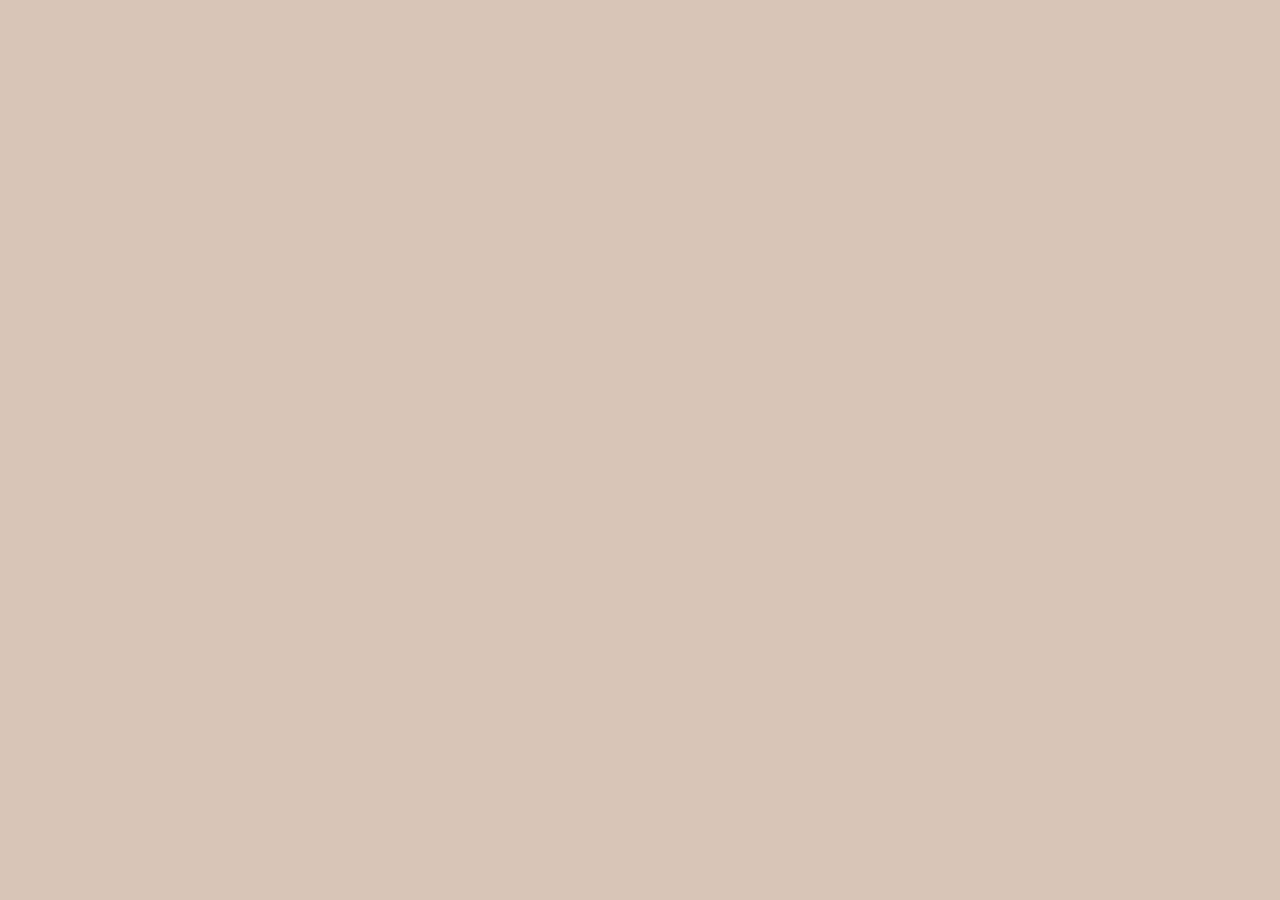
==== enfant.html @ 5340d5ac "First commit" ====
<!DOCTYPE html>
<html lang="fr">
<head>
    <meta charset="UTF-8">
    <meta name="viewport" content="width=device-width, initial-scale=1.0">
    <title>Enfant</title>
    <link rel="shortcut icon" href="/Favicon.ico" type="image/x-icon">
    <link rel="stylesheet" href="style.css">
</head>
<body>
    
</body>
</html>
---- style.css ----
body {
    background:  #d9c5b8 ;
    height: 100vh; 
    font-family: 'Pathway Gothic One', sans-serif;
    margin: 0;
}

#logo-container {
    position: absolute;
    top: 20px; /* Ajustez la position verticale selon vos besoins */
    left: 20px; /* Ajustez la position horizontale selon vos besoins */

}

.logo {
    position: absolute; /* Position absolue pour que le logo ne pousse pas le contenu vers le bas */
    top: 10px; /* Ajustez cette valeur pour positionner le logo */
    left: 10px; /* Ajustez cette valeur pour positionner le logo */
    width: 138px;
    height: 138px;
    font-weight: 500;
    font-size: 1rem;
    z-index: 1001; /* Assurez-vous que le logo est au-dessus du carrousel */
}

.logo span{
    position: absolute;
    left: 90px;
    transform-origin: 0 100px;
    color: white;
}

.logo p {
    position:relative;
    left: 150px;
    top: 25px;
    transform: translate(-50%, 50%);
   font-size: 1.5rem;
   color: white;
}


.carousel {
    position: relative;
    width: 100%;    
    height: 100vh; /* Assure que le carrousel prend toute la hauteur de la fenêtre */
    max-width: 900px;
    margin: 0 auto;
    overflow: hidden; /* Cache les parties des images qui débordent */
}

.carousel img {
    position: absolute;
    top: 0;
    left: 0;
    width: 100%;                         
    height: 100%; /* Assure que les images prennent toute la hauteur du carrousel */  
    object-fit: contain; /* Assure que l'image couvre tout le conteneur sans déformer */
    opacity: 0; /* Commence avec une opacité de 0 */
    transition: opacity 0.2s ease-in-out; /* Transition d'opacité sur 0.5 secondes */
}

.carousel img.active {
    opacity: 1; /* Rend l'image active complètement opaque */
    display: block; /* Assure que l'image active est affichée */
}

/* Styles pour la barre de navigation */
nav {
    position: fixed;
    width: 600px; 
    height: 100vh;
    background: #e7d1c3; 
    right: 0; 
    top: 0; 
    z-index: 1000;
}



/* Styles pour les éléments de liste dans la barre de navigation */
#navbar li {
    margin-right: 30px;
}

/* Styles pour le menu */
.menu {
    margin-top: 200px;
    text-align: right; 
    font-size: 26px; 
    font-weight: 100;
    margin-right: 50px;
}


.menu a {
    position: relative;
    display: inline-block;
    color: inherit; /* Conserve la couleur du texte */
    text-decoration: none; /* Supprime la décoration par défaut des liens */
}

.menu a::after {
    content: '';
    position: absolute;
    top: 50%; /* Place le trait au milieu verticalement */
    right: 0; /* Commence le trait à droite */
    width: 0;
    height: 2px; /* Épaisseur du trait */
    background-color: white;
    transition: width 0.3s ease-in-out;
    transform: translateY(-50%); 
}

.menu a:hover::after {
    width: 30px;
}

.items {
    position: relative;
}

/* Styles pour le trait */
.trait {
    position: absolute;
    top: 50%; /* Ajustez cette valeur pour aligner verticalement */
    right: -120px; /* Commence au bord droit de l'écran */
    width: 40px;
    height: 2px; /* Épaisseur du trait */
    background-color: white;
    transition: width 2s ease-in-out, right 1s ease-in-out;
    z-index: 1000; /* Assurez-vous que le trait est au-dessus des autres éléments */
}

/* Animation pour le trait */
.items:hover .trait {
    right: -65px; /* Le trait se déplace vers la gauche */
}

/* Styles pour la sous-liste de la galerie */
.sous-liste-galerie {
    position: absolute;
    left: -30px; /* Positionne les sous-listes à gauche */
    top: 0;
    width: 300px;
    background: #e7d1c3;
    display: none; /* Cache les sous-listes par défaut */
    z-index: 1000; /* Assure que les sous-listes sont au-dessus des autres éléments */
}

/* Styles pour la sous-liste des tarifs */
.sous-liste-tarifs {
    position: absolute;
    left: -30px; /* Positionne les sous-listes à gauche */
    top: 10px;
    width: 300px;
    background: #e7d1c3;
    display: none; /* Cache les sous-listes par défaut */
    z-index: 1000; /* Assure que les sous-listes sont au-dessus des autres éléments */
}

/* Affiche les sous-listes au survol des éléments de la liste ou des sous-listes elles-mêmes */
    .items:hover .sous-liste-galerie,
    .items:hover .sous-liste-tarifs, 
    .sous-liste-galerie:hover,
    .sous-liste-tarifs:hover { 
    display: block; /* Affiche les sous-listes */
}

/* Styles pour les éléments de texte de la liste */
.txt-liste span {
    cursor: pointer; /* Change le curseur en main au survol */
}

/* Styles pour les éléments de la liste */
.liste-items {
    padding: 15px 0; /* Ajoute un espacement vertical de 15px */
    font-size: 20px; /* Définit la taille de la police à 15px */
} 

/* Styles pour les listes non ordonnées */
ul {
    list-style-type: none; /* Supprime les puces de la liste */
    color: white; /* Définit la couleur du texte à blanc */
    position: relative;
}

/* Supprime la décoration de texte et définit la couleur du texte à blanc */
a { 
    text-decoration: none;
    color: white;
}

/* Styles pour les icônes hamburger et de fermeture */
.hamburger, .close {
    position: fixed; /* Positionne les icônes de manière absolue par rapport à leur conteneur */
    top: 20px; /* Positionne les icônes à 20px du haut de la navbar */
    right: 30px; /* Positionne les icônes à 30px de la droite de la navbar */
    color: white; /* Définit la couleur des icônes à blanc */
    font-size: 30px; /* Définit la taille des icônes à 30px */
    padding: 20px; /* Ajoute un espacement de 20px autour des icônes */
    cursor: pointer; /* Change le curseur en main au survol des icônes */
    z-index: 1001; /* Assure que les icônes sont au-dessus des autres éléments */
}

/* Styles pour les icônes sociales */
.social-icons {
    position: absolute; /* Positionne les icônes de manière absolue par rapport à la navbar */
    bottom: 30px; /* Positionne les icônes à 30px du bas de la navbar */
    width: 100%; /* Assure que les icônes sont centrées horizontalement */
    display: flex; /* Utilise le modèle de boîte flexible pour aligner les icônes */
    justify-content: space-evenly; /* Centre les icônes horizontalement */
}

/* Styles pour les liens à l'intérieur des icônes sociales */
.social-icons a {
    color: #fff; /* Définit la couleur des liens à blanc */
    font-size: 15px; /* Définit la taille de la police des liens à 15px */
    margin: 0 10px; /* Ajoute un espacement horizontal entre les icônes */
}

/* Style pour la section */
.section {
    background-color: white;
    color:rgb(95, 92, 91);
    height: 100vh;
    display: flex;
    flex-direction: column;
    align-items: center;
    font-family: "Open Sans", sans-serif;
    font-weight: 100;
    padding: 30px 100px;

}

.section-paragraph {
    margin: 20px 40px;
    font-size: 15px;
    text-align: center;
    font-size: 100;
    padding: 0 20px;
    line-height: 2;
    letter-spacing: 0.1em;
}

.section-title {
    font-size: 22px;
    font-weight: 400;
    color: black;
}

.section-subtitle {
    font-size: 15px;
    line-height: 2;
    letter-spacing: 0.1em;
    color:rgb(95, 92, 91);
    font-weight: 100;
}

/* Syle pour la ligne */
.custom-hr {
    width: 100%; 
    border-top: 1px solid rgb(95, 92, 91);
    margin: 70px 30px; 

}

.section-image {
    background-color: white;
    margin-top: -500px;
}

/* Style pour container image */
.image-container, .image-container2 {
    position: relative;
    width: 850px;
    height: 650px;
    margin: 0 auto; /* Centre le conteneur horizontalement */
    margin-left: 100px;
}
.background-image {
    width: 100%;
    height: 100%;
    object-fit: contain; /* Assure que l'image couvre tout le conteneur sans déformation */
}

.overlay {
    position: absolute;
    top: 50%;
    right: -28%;
    transform: translateY(-50%);
    background-color: white;
    padding: 20px;
    width: 350px;
    height: 250px;
    font-family: "Open Sans", sans-serif;
    box-shadow: 0 4px 8px rgba(0, 0, 0, 0.1);
    display: flex;
    flex-direction: column;
    align-items: center;
    justify-content: center;
    text-align: center; /* Centre le texte à l'intérieur des éléments */
}


.overlay-title {
    font-size: 20px;
    font-weight: 400;
    margin-bottom: 10px;
    color: rgb(95, 92, 91);
}

.overlay-text {
    font-size: 16px;
    font-weight: 100;
    margin-bottom: 20px;
    line-height: 2;
    letter-spacing: 0.1em;
}

.overlay-button {
    background-color: white;
    color: black;
    border: 1px solid black;
    padding: 10px 20px;
    cursor: pointer;
    font-size: 16px;

}

.overlay-button:hover {
    background-color: black;
    color: white;  
}

.section-commentaire {
    background-color: #fff;
    color: rgb(95, 92, 91);
    height: 40vh;
    display: flex;
    flex-direction: column;
    align-items: center;
    font-family: "Open Sans", sans-serif;
    font-size: 15px;
    line-height: 2;
    letter-spacing: 0.1em;
    font-weight: 100;
    padding: 100px 100px;
}    

.custom-hr-avant-fin {
    border: none;
    border-top: 1px solid rgb(95, 92, 91); /* Trait fin noir */
    margin: 0 30px ; /* 30px avant les bords */
    background-color: white; /* Fond blanc */
}

.section-actualite {
    background-color: #fff;
    color: rgb(95, 92, 91);
    height: 180px;
    display: flex;
    justify-content: space-between;
    align-items: center;
    font-family: "Open Sans", sans-serif;
    font-size: 15px;
    line-height: 2;
    letter-spacing: 0.1em;
    padding: 30px 0px;
}

.photos-left, .photos-right {
    display: flex;
    flex-direction: row; /* Change to row for horizontal alignment */
    justify-content: space-between; 
    gap: 10px; /* Espace entre les photos */
}

.photos-left img, .photos-right img {
    width: 165px;
    height: 165px;
    object-fit: cover; /* Pour s'assurer que les images remplissent bien les dimensions */
}

.text-center {
    flex: 1;
    text-align: center;
    padding: 0 20px; /* Espace entre le texte et les photos */
}
.custom-hr-fin {
    border: none;
    border-top: 1px solid rgb(95, 92, 91); /* Trait fin noir */
    margin: 0 30px ; /* 30px avant les bords */
    background-color: white; /* Fond blanc */
}

/* Style pour le footer */
.footer {
    background-color:white;
    color: rgb(95, 92, 91);;
    display: flex;
    justify-content: space-between;
    align-items: center;
    padding: 20px 100px;
    font-family: "Open Sans", sans-serif;
    font-size: 15px;
    line-height: 2;
    letter-spacing: 0.5em;
    height: 150px;
}


.footer-center {
    text-align: center;
    background-color: white;
}

.footer-center h3{
background-color: white;
margin: 0;
padding-top: 30px;
}

.footer-left {
    text-align: center;
    padding: 30px 0 30px 0;
background-color: white;
}
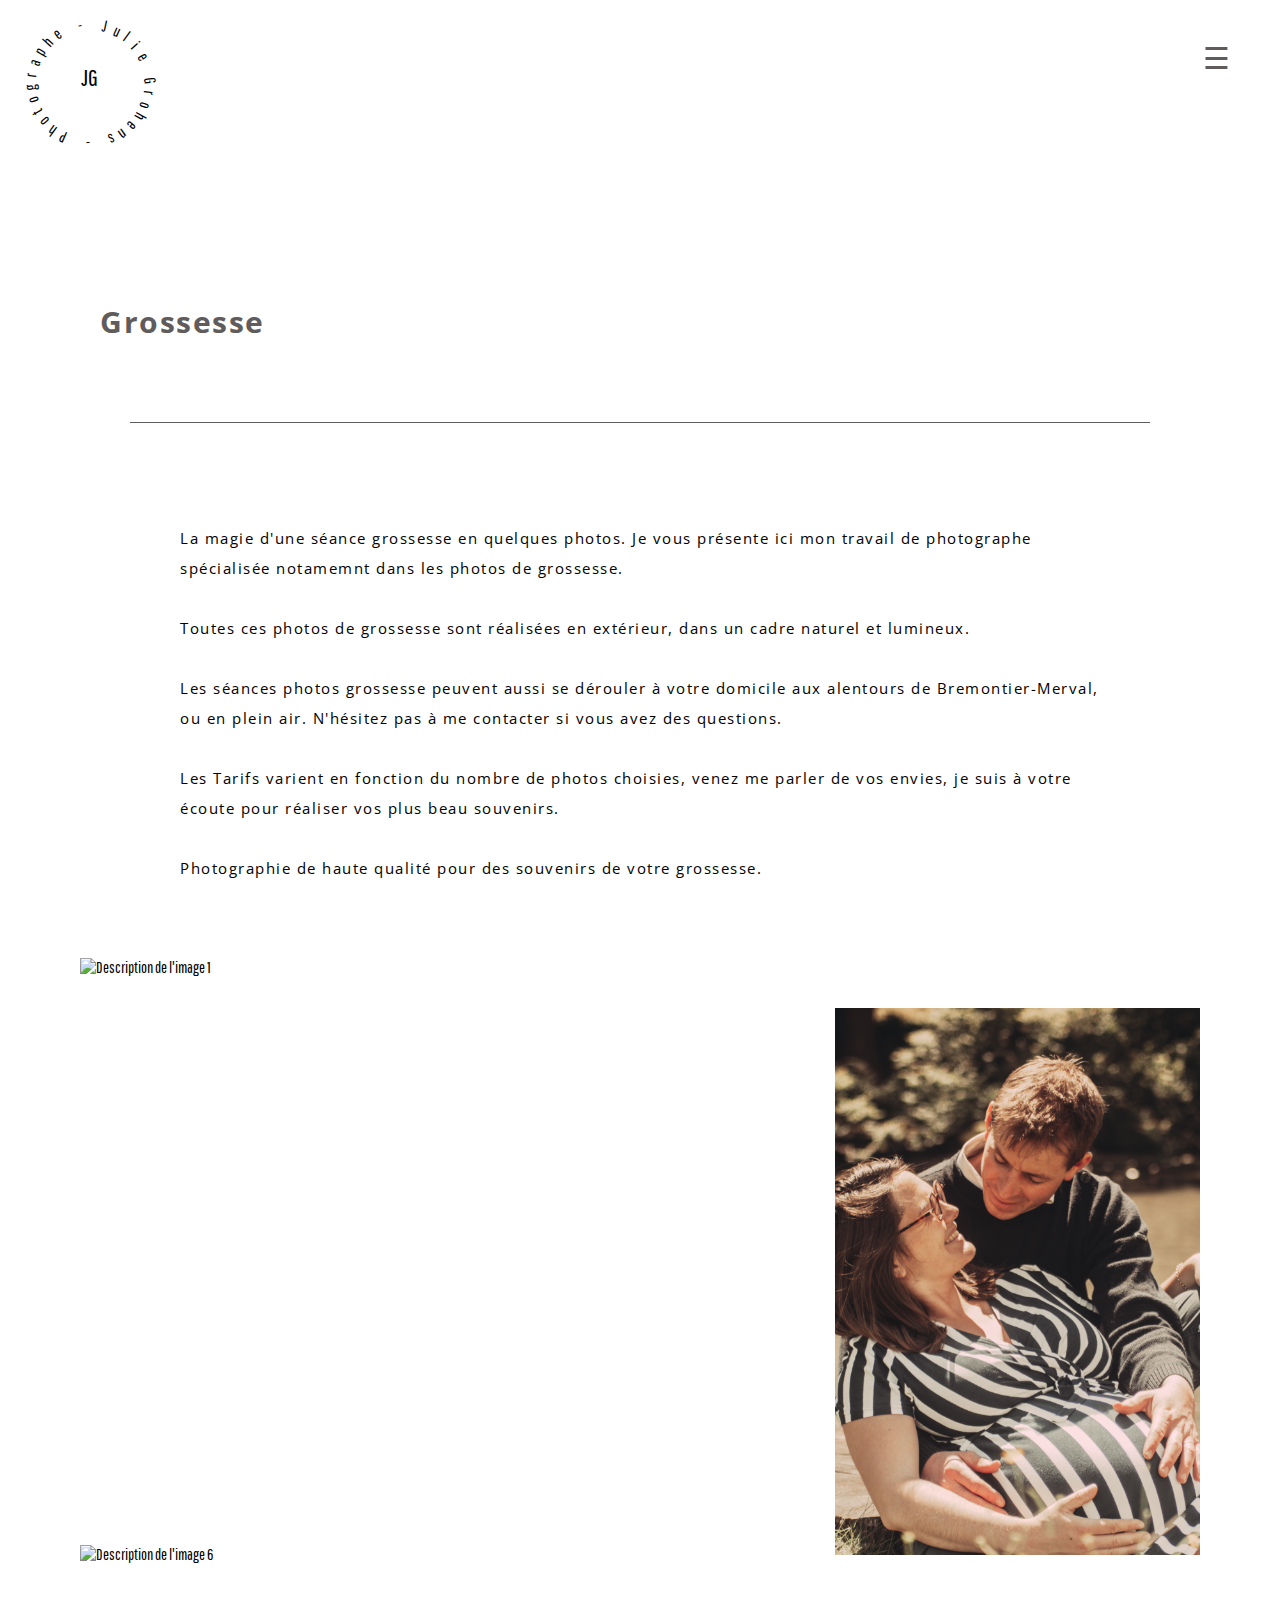
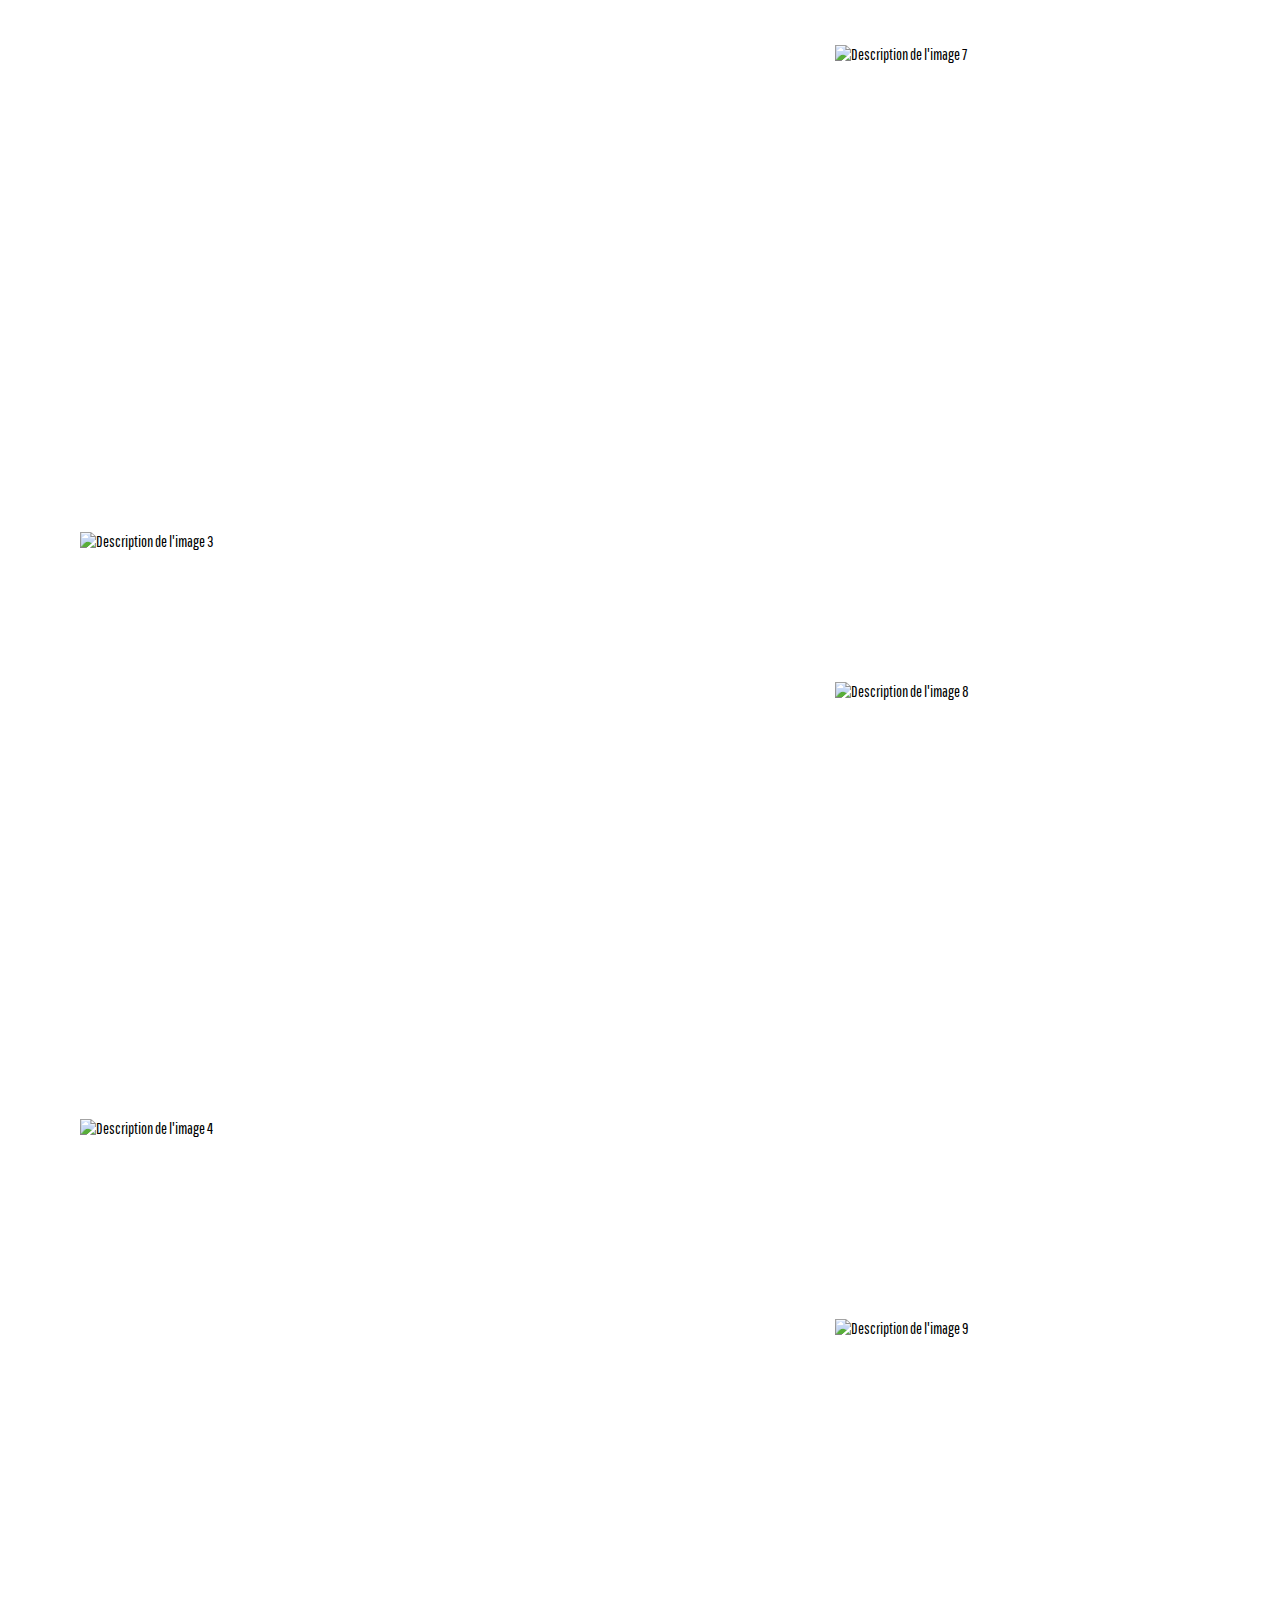
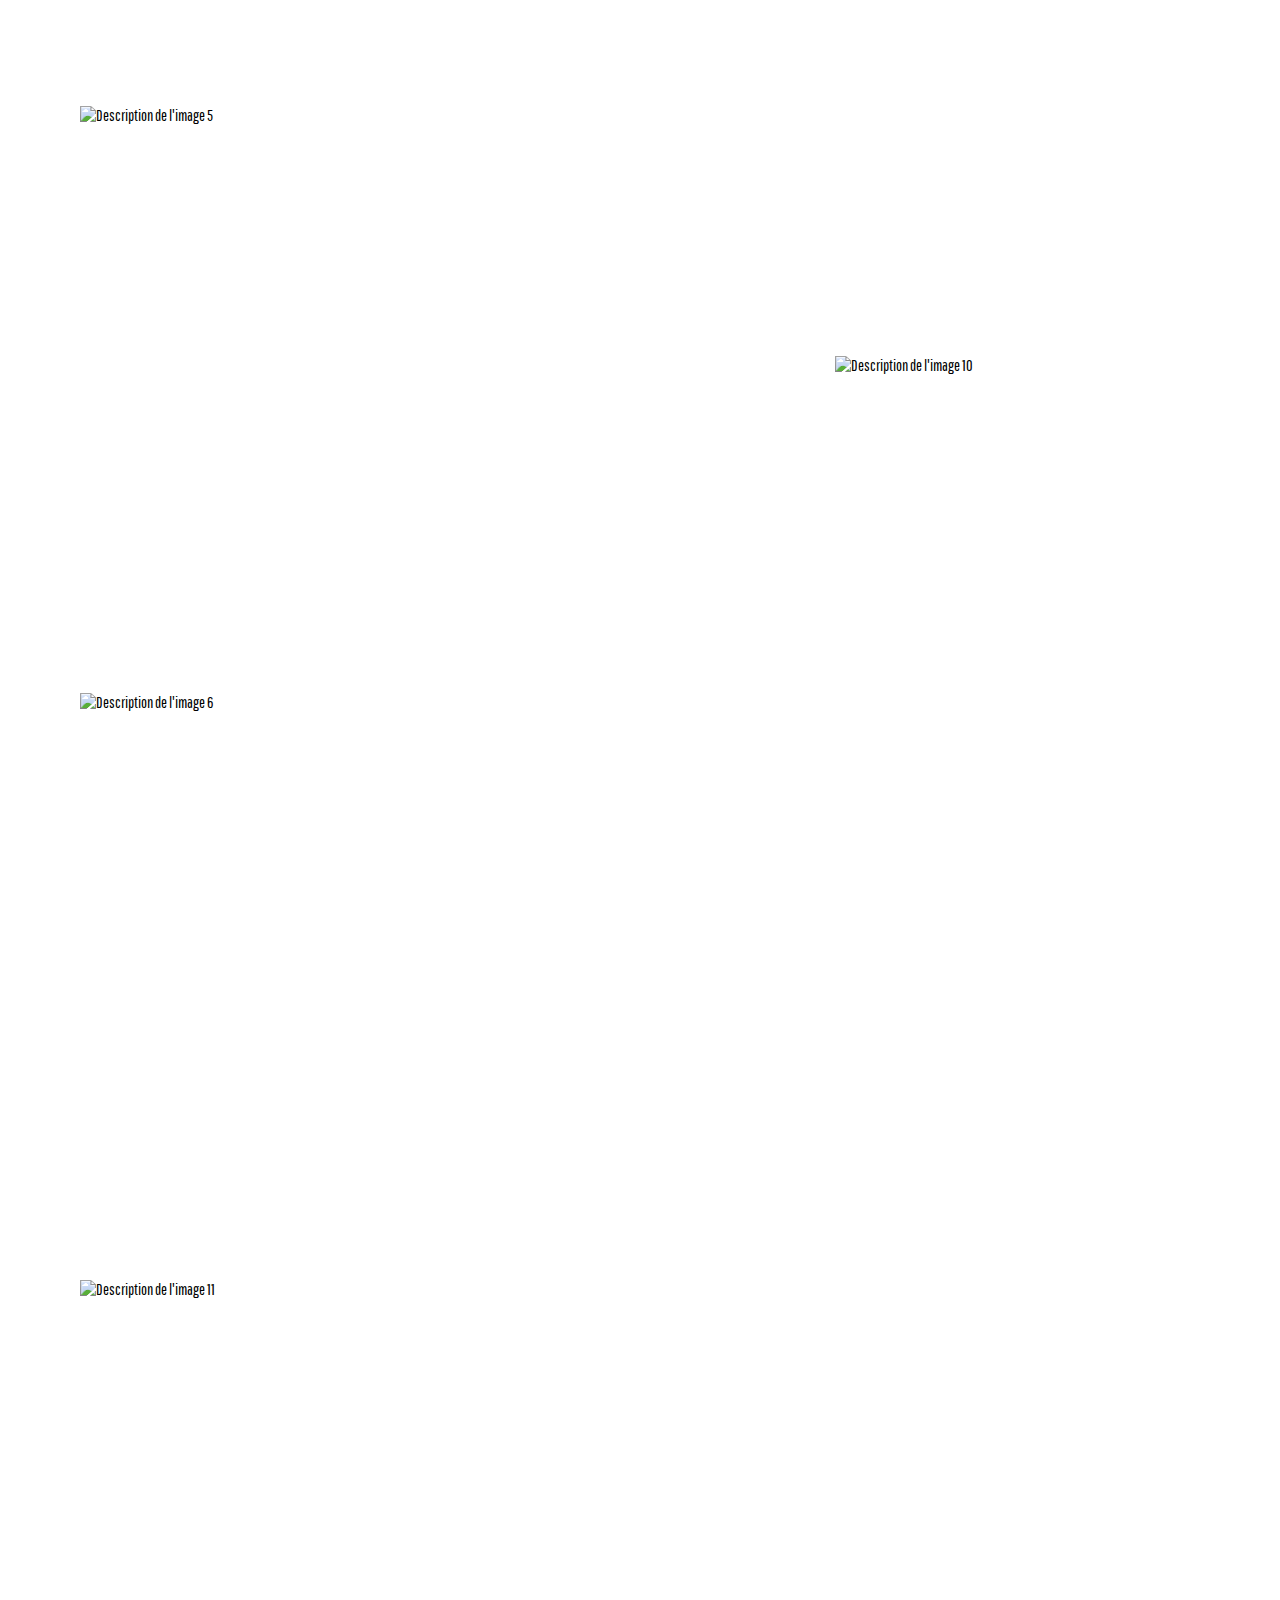
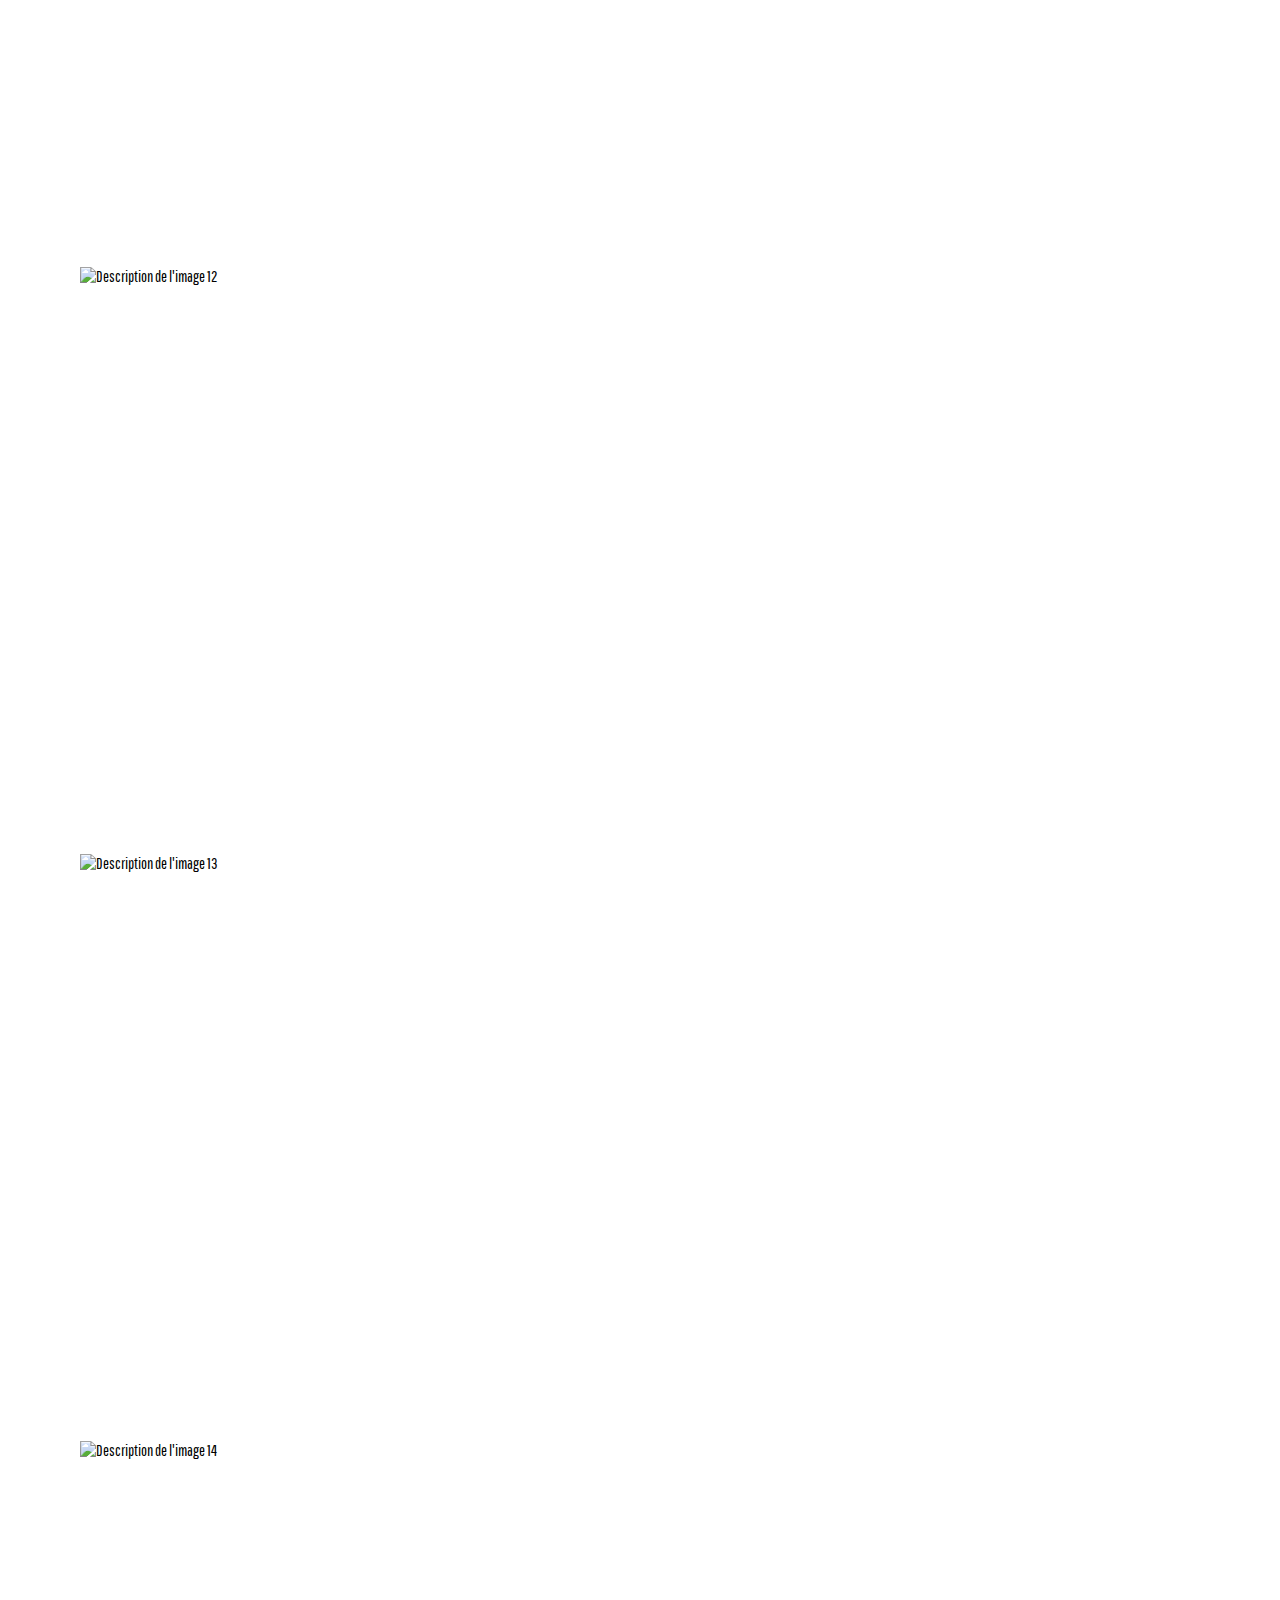
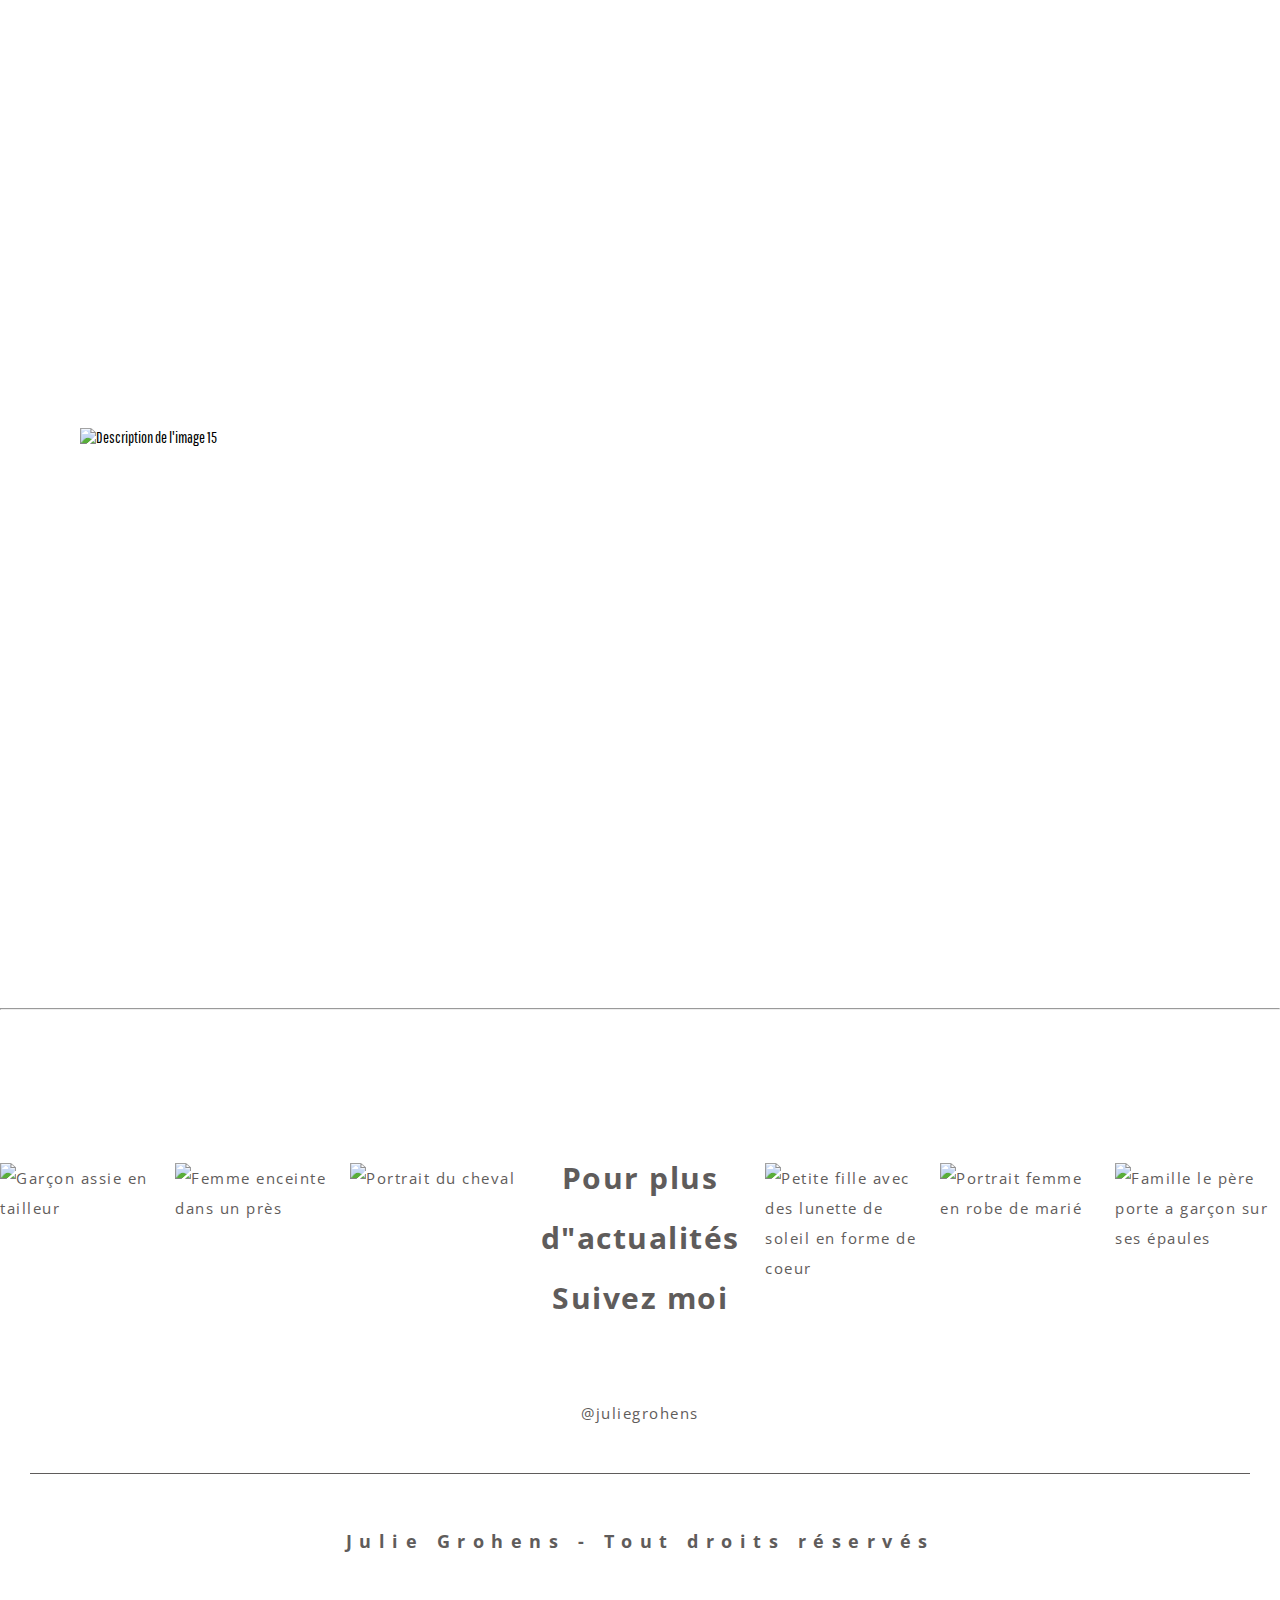
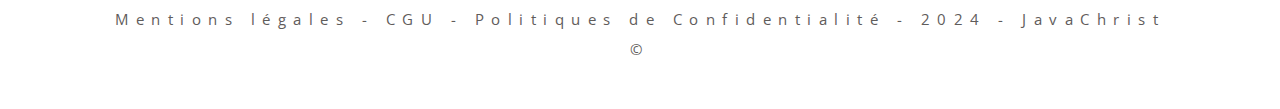
==== commit 4843c041: "New branch" ====
--- a/enfant.html
+++ b/enfant.html
@@ -3,11 +3,159 @@
 <head>
     <meta charset="UTF-8">
     <meta name="viewport" content="width=device-width, initial-scale=1.0">
-    <title>Enfant</title>
+    <title>Grossesse</title>
     <link rel="shortcut icon" href="/Favicon.ico" type="image/x-icon">
-    <link rel="stylesheet" href="style.css">
+    <link rel="stylesheet" href="/main.css">
+    <link rel="preconnect" href="https://fonts.googleapis.com">
+    <link rel="preconnect" href="https://fonts.googleapis.com">
+    <link rel="preconnect" href="https://fonts.gstatic.com" crossorigin>
+    <link href="https://fonts.googleapis.com/css2?family=Pathway+Gothic+One&display=swap" rel="stylesheet">
+    <link rel="stylesheet" href="https://cdnjs.cloudflare.com/ajax/libs/font-awesome/5.15.3/css/all.min.css">
+    <link rel="preconnect" href="https://fonts.googleapis.com">
+<link rel="preconnect" href="https://fonts.gstatic.com" crossorigin>
+<link href="https://fonts.googleapis.com/css2?family=Open+Sans:ital,wght@0,300..800;1,300..800&display=swap" rel="stylesheet">
+
 </head>
 <body>
-    
+    <div class="logo">
+        <div class="circle">
+            Julie Grohens - Photographe -
+        </div>
+            <p>JG</p>
+     </div>
+<!-- Icône de menu hamburger pour les appareils mobiles -->
+        <div id="hamburger" class="hamburger" style="color: rgb(95, 92, 91);">☰</div>
+
+<!-- Icône de fermeture du menu, cachée par défaut -->
+        <div id="close" class="close" style="display:none; color:rgb(95, 92, 91);">✖</div>   
+
+<!-- Barre de navigation, cachée par défaut -->
+        <nav id="navbar" style="display:none"> 
+            <ul class="menu">
+        <!-- Élément de menu pour l'accueil -->
+            <li class="items">
+                <p class="txt-liste"><span>Accueil</span><div class="trait"></div></p>
+            </li>
+
+        <!-- Élément de menu pour la galerie avec sous-liste -->
+        <li class="items">
+            <p class="txt-liste"><span>Galerie</span><div class="trait"></div></p>
+            <ul class="sous-liste-galerie">
+                <li class="liste-items"><a href="/grossesse.html" target="_blank">Grossesse</a></li>
+                <li class="liste-items"><a href="nouveau-ne.html" target="_blank">Nouveau né</a></li>
+                <li class="liste-items"><a href="enfant.html" target="_blank">Enfant</a></li>
+                <li class="liste-items"><a href="mariage.html" target="_blank">Mariage</a></li>
+                <li class="liste-items"><a href="animaux.html" target="_blank">Animaux</a></li>
+            </ul>
+        </li>
+
+        <!-- Élément de menu pour les tarifs avec sous-liste -->
+        <li class="items">
+            <p class="txt-liste"><span>Tarifs</span><div class="trait"></div></p>
+            <ul class="sous-liste-tarifs">
+                <li class="liste-items"><a href="grossesse.html" target="_blank">Grossesse</a></li>
+                <li class="liste-items">Nouveau né</li>
+                <li class="liste-items">Pack Grossesse <br> Nouveau né</li>
+                <li class="liste-items">Enfant</li>
+                <li class="liste-items">Mariage</li>
+                <li class="liste-items">Animaux</li>
+            </ul>
+        </li>
+
+        <!-- Élément de menu pour les informations générales -->
+        <li class="items">
+            <p class="txt-liste"><span>Informations <br>Générales</span><div class="trait"></div></p>
+        </li>
+
+        <!-- Élément de menu pour le contact -->
+        <li class="items">
+            <p class="txt-liste"><span>Contact</span><div class="trait"></div></p>
+        </li>
+    </ul>
+
+    <!-- Icônes de réseaux sociaux -->
+    <div class="social-icons">
+        <a href="https://instagram.com" target="_blank"><i class="fab fa-instagram"></i></a>
+    </div>
+</nav>
+ 
+<div class="section-grossesse">
+        <h1 class="section-title">Grossesse</h1>
+        <hr class="custom-hr">
+        <p class="section-text">
+            La magie d'une séance grossesse en quelques photos. Je vous présente ici mon travail de photographe spécialisée notamemnt
+            dans les photos de grossesse. <br>
+            <br>
+            Toutes ces photos de grossesse sont réalisées en extérieur, dans un cadre naturel et lumineux. <br>
+            <br>
+            Les séances photos grossesse peuvent aussi se dérouler à votre domicile aux alentours de Bremontier-Merval, ou en plein air. N'hésitez pas à me contacter si vous avez des questions. <br>
+            <br> Les Tarifs varient en fonction du nombre de photos choisies, venez me parler de vos envies, je suis à votre écoute pour réaliser vos plus beau souvenirs. <br>
+            <br> Photographie de haute qualité pour des souvenirs de votre grossesse.   
+        </p>
+        </div>
+
+        <main> 
+            <div class="image-container">
+                <div class="column">
+                    <img src="/assets/image/DSC_0313.jpg" alt="Description de l'image 1">
+                    <img src="/assets/image/Femme-enceinte-dans-pres.jpg" alt="Description de l'image 6">
+                    <img src="/assets/image/DSC_0414.jpg" alt="Description de l'image 3">
+                    <img src="/assets/image/DSC_0443.jpg" alt="Description de l'image 4">
+                    <img src="/assets/image/DSC_0462.jpg" alt="Description de l'image 5">
+                    <img src="/assets/image/Famille-enfant-epaule.jpg" alt="Description de l'image 6">
+                </div>
+                <div class="column center">
+                    <img src="/assets/image/DSC_0485.jpg" alt="Description de l'image 6">
+                    <img src="/assets/image/DSC_0487.jpg" alt="Description de l'image 7">
+                    <img src="/assets/image/DSC_0488.jpg" alt="Description de l'image 8">
+                    <img src="/assets/image/DSC_0567.jpg" alt="Description de l'image 9">
+                    <img src="/assets/image/DSC_0526 (1).jpg" alt="Description de l'image 10">
+                    
+                </div>
+                <div class="column">
+                    <img src="/assets/image/DSC_0591.jpg" alt="Description de l'image 11">
+                    <img src="/assets/image/DSC_0626.jpg" alt="Description de l'image 12">
+                    <img src="/assets/image/DSC_0627.jpg" alt="Description de l'image 13">
+                    <img src="/assets/image/DSC_0641.jpg" alt="Description de l'image 14">
+                    <img src="/assets/image/Famille-au-bord-de-eau.jpg" alt="Description de l'image 15">
+                </div>
+            </div>
+        </main>
+<hr class="custom-hr-avant-fin">
+<div class="section-actualite">
+    <div class="photos-left">
+        <img src="/assets/image/Jules pose.jpg" alt="Garçon assie en tailleur">
+        <img src="/assets/image/Femme-enceinte-dans-pres.jpg" alt="Femme enceinte dans un près">
+        <img src="/assets/image/Cheval.jpg" alt="Portrait du cheval">
+    </div>
+    <div class="text-center">
+        <h2 class="section-title">Pour plus d"actualités <br> Suivez moi</h2>
+        <p>@juliegrohens</p>
+    </div>
+    <div class="photos-right">
+        <img src="/assets/image/Soline-lunette-de-soleil.jpg" alt="Petite fille avec des lunette de soleil en forme de coeur">
+        <img src="/assets/image/La-marie.jpg" alt="Portrait femme en robe de marié">
+        <img src="/assets/image/Famille-enfant-epaule.jpg" alt="Famille le père porte a garçon sur ses épaules">
+    </div>
+</div>
+
+<hr class="custom-hr-fin">
+
+<footer>
+    <div class="footer-center">
+        <h3> Julie Grohens - Tout droits réservés</h3>
+    </div>
+    <div class="footer-left">
+        <p>Mentions légales - CGU - Politiques de Confidentialité - 2024 - JavaChrist ©</p>
+    </div>
+</footer>
+<div id="lightbox" class="lightbox">
+    <span class="lightbox-close">&times;</span>
+    <img class="lightbox-content" id="lightbox-img">
+    <a class="prev">&#10094;</a>
+    <a class="next">&#10095;</a>
+</div>
+    <script src="/main.js"></script>
 </body>
+</html>
 </html>--- a/main.css
+++ b/main.css
@@ -0,0 +1,402 @@
+body {
+    background: white ;
+    height: 100vh; 
+    font-family: 'Pathway Gothic One', sans-serif;
+    margin: 0;
+}
+
+
+
+#logo-container {
+    position: absolute;
+    top: 20px;
+    left: 20px;
+
+}
+
+/* Style logo */
+.logo {
+    width: 138px;
+    height: 138px;
+    font-weight: 500;
+    font-size: 1rem;
+        
+}
+
+.logo span{
+    position: absolute;
+    left: 90px;
+    transform-origin: 0 69px;
+    color: black;
+}
+
+.logo p {
+    position:relative;
+    left: 150px;
+    top: 25px;
+    transform: translate(-50%, 50%);
+   font-size: 1.5rem;
+   color: black;
+}
+
+/* Style navbar */
+
+nav {
+    position: fixed;
+    width: 600px; 
+    height: 100vh;
+    background: #e7d1c3; 
+    right: 0; 
+    top: 0; 
+    z-index: 1000;
+}
+
+
+
+/* Styles pour les éléments de liste dans la barre de navigation */
+#navbar li {
+    margin-right: 30px;
+}
+
+/* Styles pour le menu */
+.menu {
+    margin-top: 200px;
+    text-align: right; 
+    font-size: 26px; 
+    font-weight: 100;
+    margin-right: 50px;
+    position: relative;
+}
+
+.menu a {
+    position: relative;
+    display: inline-block;
+    color: inherit; /* Conserve la couleur du texte */
+    text-decoration: none; /* Supprime la décoration par défaut des liens */
+}
+
+.menu a::after {
+    content: '';
+    position: absolute;
+    top: 50%; /* Place le trait au milieu verticalement */
+    right: 0; /* Commence le trait à droite */
+    width: 0;
+    height: 2px; /* Épaisseur du trait */
+    background-color: white;
+    transition: width 0.3s ease-in-out;
+    transform: translateY(-50%); 
+}
+
+.menu a:hover::after {
+    width: 30px;
+}
+
+.items {
+    position: relative;
+}
+
+/* Styles pour le trait */
+.trait {
+    position: absolute;
+    top: 50%; /* Ajustez cette valeur pour aligner verticalement */
+    right: -120px; /* Commence au bord droit de l'écran */
+    width: 40px;
+    height: 2px; /* Épaisseur du trait */
+    background-color: white;
+    transition: width 2s ease-in-out, right 1s ease-in-out;
+    z-index: 1000; /* Assurez-vous que le trait est au-dessus des autres éléments */
+}
+
+/* Animation pour le trait */
+.items:hover .trait {
+    right: -65px; /* Le trait se déplace vers la gauche */
+}
+
+/* Styles pour la sous-liste de la galerie */
+.sous-liste-galerie {
+    position: absolute;
+    left: -30px; 
+    top: 0;
+    width: 300px;
+    background: #e7d1c3;
+    display: none; 
+    z-index: 1000;
+}
+
+/* Styles pour la sous-liste des tarifs */
+.sous-liste-tarifs {
+    position: absolute;
+    left: -30px; 
+    top: 10px;
+    width: 300px;
+    background: #e7d1c3;
+    display: none; 
+    z-index: 1000; 
+}
+
+/* Affiche les sous-listes au survol des éléments de la liste ou des sous-listes elles-mêmes */
+    .items:hover .sous-liste-galerie,
+    .items:hover .sous-liste-tarifs, 
+    .sous-liste-galerie:hover,
+    .sous-liste-tarifs:hover { 
+    display: block;
+}
+
+/* Styles pour les éléments de texte de la liste */
+.txt-liste span {
+    cursor: pointer;
+}
+
+/* Styles pour les éléments de la liste */
+.liste-items {
+    padding: 15px 0; 
+    font-size: 20px; 
+} 
+
+/* Styles pour les listes non ordonnées */
+ul {
+    list-style-type: none;
+    color: white; 
+    position: relative;
+}
+
+
+a { 
+    text-decoration: none;
+    color: white;
+}
+
+/* Styles pour les icônes hamburger et de fermeture */
+.hamburger, .close {
+    position: fixed; 
+    top: 20px;
+    right: 30px; 
+    color: white;
+    font-size: 30px; 
+    padding: 20px;
+    cursor: pointer;
+    z-index: 1001;
+}
+
+/* Styles pour les icônes sociales */
+.social-icons {
+    position: absolute;
+    bottom: 30px;
+    width: 100%;
+    display: flex;
+    justify-content: space-evenly; 
+}
+
+/* Styles pour les liens à l'intérieur des icônes sociales */
+.social-icons a {
+    color: #fff; 
+    font-size: 15px; 
+    margin: 0 10px; 
+}
+
+main {
+    flex: 1;
+ height: auto;
+}
+
+.section-grossesse {
+    display: bloc;
+    justify-content: space-between;
+    align-items: center;
+    padding: 30px 100px;
+    font-family: "Open Sans", sans-serif;
+    font-size: 15px;
+    line-height: 2;
+    letter-spacing: 0.1em;
+}
+
+.section-title {
+    font-size: 30px;
+    font-weight: 700;
+    color: rgb(95, 92, 91);
+    margin: 100px 0 70px 0;
+}
+
+.custom-hr {
+    border: none;
+    border-top: 1px solid rgb(95, 92, 91); 
+    margin: 30px 30px 100px 30px; 
+}
+
+.section-text {
+    margin: 20px 80px;
+    font-size: 15px;
+    text-align: center;
+    font-size: 100;
+    padding: 30px 20px;
+    line-height: 2;
+    letter-spacing: 0.1em;
+    padding: 0;
+    text-align: left;
+}
+/* Styles pour les images de la section grossesse */
+.image-container {
+    display: flex;
+    flex-wrap: wrap;
+    justify-content: space-between;
+    gap: 40px; /* Espacement régulier entre les images */
+    padding: 25px 80px;
+}
+
+.image-container img {
+    width: 365px; /* Largeur fixe */
+    height: 547px; /* Hauteur fixe */
+    object-fit: cover; /* Maintient le ratio de l'image tout en remplissant l'espace */
+}
+
+.image-container .column {
+    display: flex;
+    flex-direction: column;
+    gap: 40px; /* Espacement régulier entre les images */
+}
+
+.image-container .column.center img {
+    margin-top: 50px; /* Décalage pour un plus beau visuel */
+}
+/* Style pour la partie bandeau de fin de la page */
+
+.section-actualite {
+    color: rgb(95, 92, 91);
+    display: flex;
+    justify-content: space-between;
+    align-items: center;
+    font-family: "Open Sans", sans-serif;
+    font-size: 15px;
+    line-height: 2;
+    letter-spacing: 0.1em;
+    padding: 30px 0px;
+    margin-top: auto;
+}
+
+.photos-left, .photos-right {
+    display: flex;
+    flex-direction: row; 
+    justify-content: space-between; 
+    gap: 10px;
+}
+
+.photos-left img, .photos-right img {
+    width: 165px;
+    height: 165px;
+    object-fit: cover; 
+}
+
+.text-center {
+    flex: 1;
+    text-align: center;
+    padding: 0 20px;
+}
+.custom-hr-fin {
+    border: none;
+    border-top: 1px solid rgb(95, 92, 91); 
+    margin: 0 30px ; 
+}
+
+/* Style pour le footer */
+
+footer {
+    color: rgb(95, 92, 91);
+    display: flex;
+    justify-content: space-between;
+    align-items: center;
+    padding: 20px 100px;
+    font-family: "Open Sans", sans-serif;
+    font-size: 15px;
+    line-height: 2;
+    letter-spacing: 0.5em;
+    height: 100px;
+    margin-top: auto; /* Pousse le footer vers le bas */
+    flex-direction: column;
+}
+
+.footer-center {
+    text-align: center;
+}
+
+.footer-center h3{
+    margin: 0;
+    padding-top: 30px;
+}
+
+.footer-left {
+    text-align: center;
+    padding: 30px 0 30px 0;
+}
+
+/* Lightbox styles */
+.lightbox {
+    position: fixed;
+    z-index: 1000;
+    left: 0;
+    top: 0;
+    width: 100%;
+    height: 100%;
+    overflow: auto;
+    background-color: rgba(0, 0, 0, 0.8);
+    display: none; /* Assurez-vous que le lightbox est caché par défaut */
+}
+
+.lightbox-content {
+    margin: auto;
+    display: block;
+    width: 80%;
+    max-width: 700px;
+    position: absolute;
+    top: 50%;
+    left: 50%;
+    transform: translate(-50%, -50%);
+}
+
+.lightbox-close {
+    position: absolute;
+    top: 15px;
+    left: 35px;
+    color: #fff;
+    font-size: 40px;
+    font-weight: bold;
+    transition: 0.3s;
+
+}
+
+.lightbox-close:hover,
+.lightbox-close:focus {
+    color: #bbb;
+    text-decoration: none;
+    cursor: pointer;
+}
+
+.prev,
+.next {
+    cursor: pointer;
+    position: absolute;
+    top: 50%;
+    width: auto;
+    padding: 16px;
+    margin-top: -50px;
+    color: white;
+    font-weight: bold;
+    font-size: 20px;
+    transition: 0.6s ease;
+    border-radius: 0 3px 3px 0;
+    user-select: none;
+}
+
+.next {
+    right: 0;
+    border-radius: 3px 0 0 3px;
+}
+
+.prev {
+    left: 0;
+    border-radius: 3px 0 0 3px;
+}
+
+.prev:hover,
+.next:hover {
+    background-color: rgba(0, 0, 0, 0.8);
+}